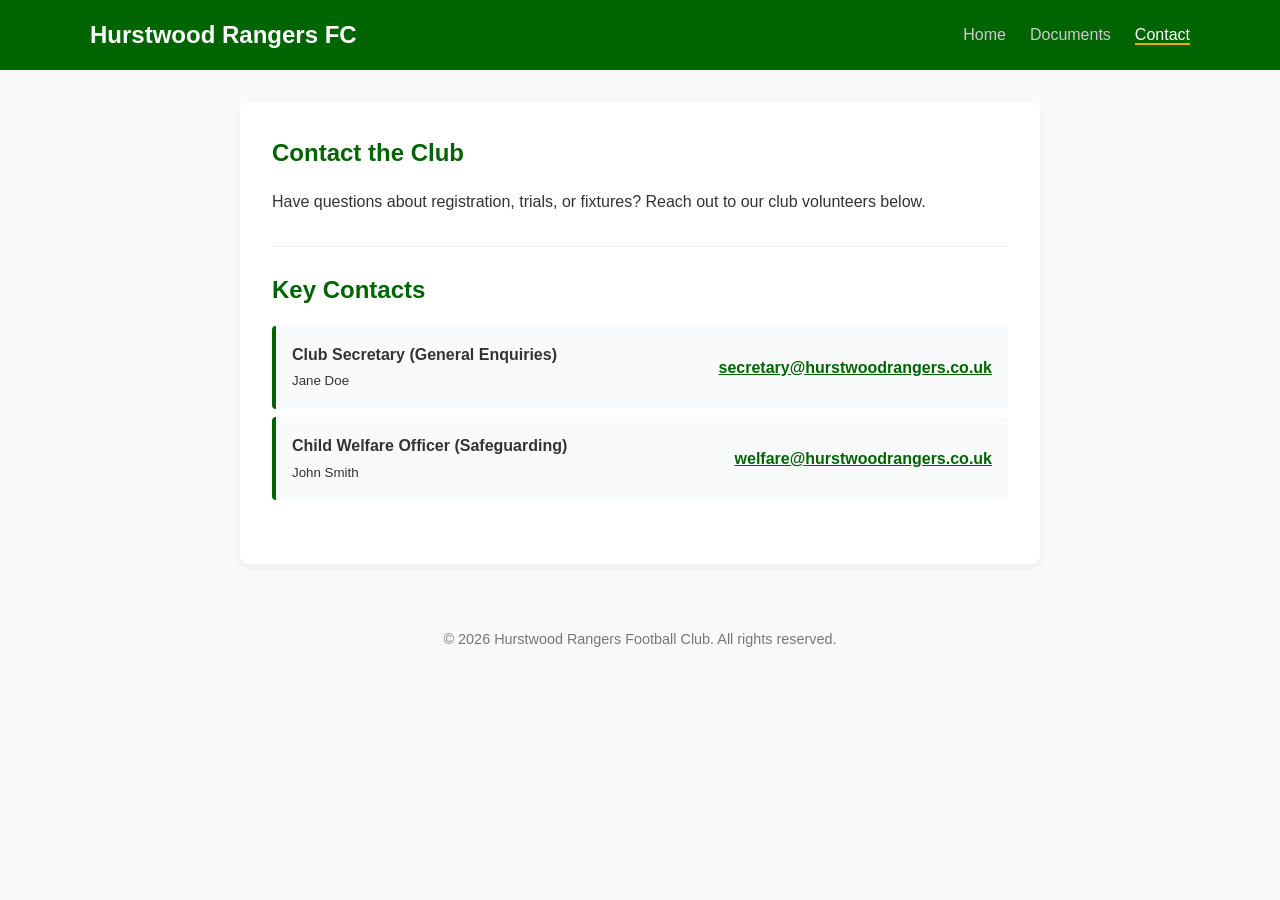
==== contact.html @ c36707c6 "Corrected the title on the page." ====
<!DOCTYPE html>
<html lang="en">
<head>
    <meta charset="UTF-8">
    <meta name="viewport" content="width=device-width, initial-scale=1.0">
    <title>Contact Us - Hurstwood Rangers FC</title>
    <link rel="stylesheet" href="style.css">
</head>
<body>

    <header>
        <nav>
            <div class="logo">Hurstwood Rangers FC</div>
            <ul class="nav-links">
                <li><a href="index.html">Home</a></li>
                <li><a href="documents.html">Documents</a></li>
                <li><a href="contact.html" class="active">Contact</a></li>
            </ul>
        </nav>
    </header>

    <main class="container">
        <section class="intro">
            <h1>Contact the Club</h1>
            <p>Have questions about registration, trials, or fixtures? Reach out to our club volunteers below.</p>
        </section>

        <hr>

        <section class="contact-details">
            <h2>Key Contacts</h2>
            <ul class="doc-list" style="margin-bottom: 2rem;">
                <li>
                    <div>
                        <strong>Club Secretary (General Enquiries)</strong><br>
                        <small>Jane Doe</small>
                    </div>
                    <a href="mailto:secretary@hurstwoodrangers.co.uk" style="color: #006400; font-weight: bold;">secretary@hurstwoodrangers.co.uk</a>
                </li>
                <li>
                    <div>
                        <strong>Child Welfare Officer (Safeguarding)</strong><br>
                        <small>John Smith</small>
                    </div>
                    <a href="mailto:welfare@hurstwoodrangers.co.uk" style="color: #006400; font-weight: bold;">welfare@hurstwoodrangers.co.uk</a>
                </li>
            </ul>

        </section>
    </main>

    <footer>
        <p>&copy; 2026 Hurstwood Rangers Football Club. All rights reserved.</p>
    </footer>

</body>
</html>
---- style.css ----
/* Basic Reset & Fonts */
* {
    margin: 0;
    padding: 0;
    box-sizing: border-box;
}
body {
    font-family: 'Segoe UI', Tahoma, Geneva, Verdana, sans-serif;
    line-height: 1.6;
    color: #333;
    background-color: #f9f9f9;
}

/* Navigation */
header {
    background-color: #006400; /* Deep sports green */
    color: white;
    padding: 1rem 2rem;
}
nav {
    display: flex;
    justify-content: space-between;
    align-items: center;
    max-width: 1100px;
    margin: 0 auto;
}
.logo {
    font-size: 1.5rem;
    font-weight: bold;
}
.nav-links {
    list-style: none;
    display: flex;
    gap: 1.5rem;
}
.nav-links a {
    color: #ccc;
    text-decoration: none;
    font-weight: 500;
}
.nav-links a:hover, .nav-links a.active {
    color: white;
    border-bottom: 2px solid #f2a900; /* Team Gold accent */
}

/* Main Layout */
.container {
    max-width: 800px;
    margin: 2rem auto;
    padding: 0 1rem;
    background: white;
    padding: 2rem;
    border-radius: 8px;
    box-shadow: 0 4px 6px rgba(0,0,0,0.05);
}
.intro {
    margin-bottom: 2rem;
}
h1, h2 {
    color: #006400;
    margin-bottom: 1rem;
}
h2 {
    margin-top: 1.5rem;
}
hr {
    border: 0;
    height: 1px;
    background: #eee;
    margin: 1.5rem 0;
}

/* Document List Styling */
.doc-list {
    list-style: none;
    margin-bottom: 2rem;
}
.doc-list li {
    display: flex;
    justify-content: space-between;
    align-items: center;
    padding: 1rem;
    background: #f8fafc;
    margin-bottom: 0.5rem;
    border-left: 4px solid #006400;
    border-radius: 4px;
}
.download-btn {
    background-color: #006400;
    color: white;
    text-decoration: none;
    padding: 0.5rem 1rem;
    border-radius: 4px;
    font-size: 0.9rem;
    transition: background 0.2s;
}
.download-btn:hover {
    background-color: #f2a900;
    color: #006400;
}

/* Footer */
footer {
    text-align: center;
    padding: 2rem;
    font-size: 0.9rem;
    color: #777;
}
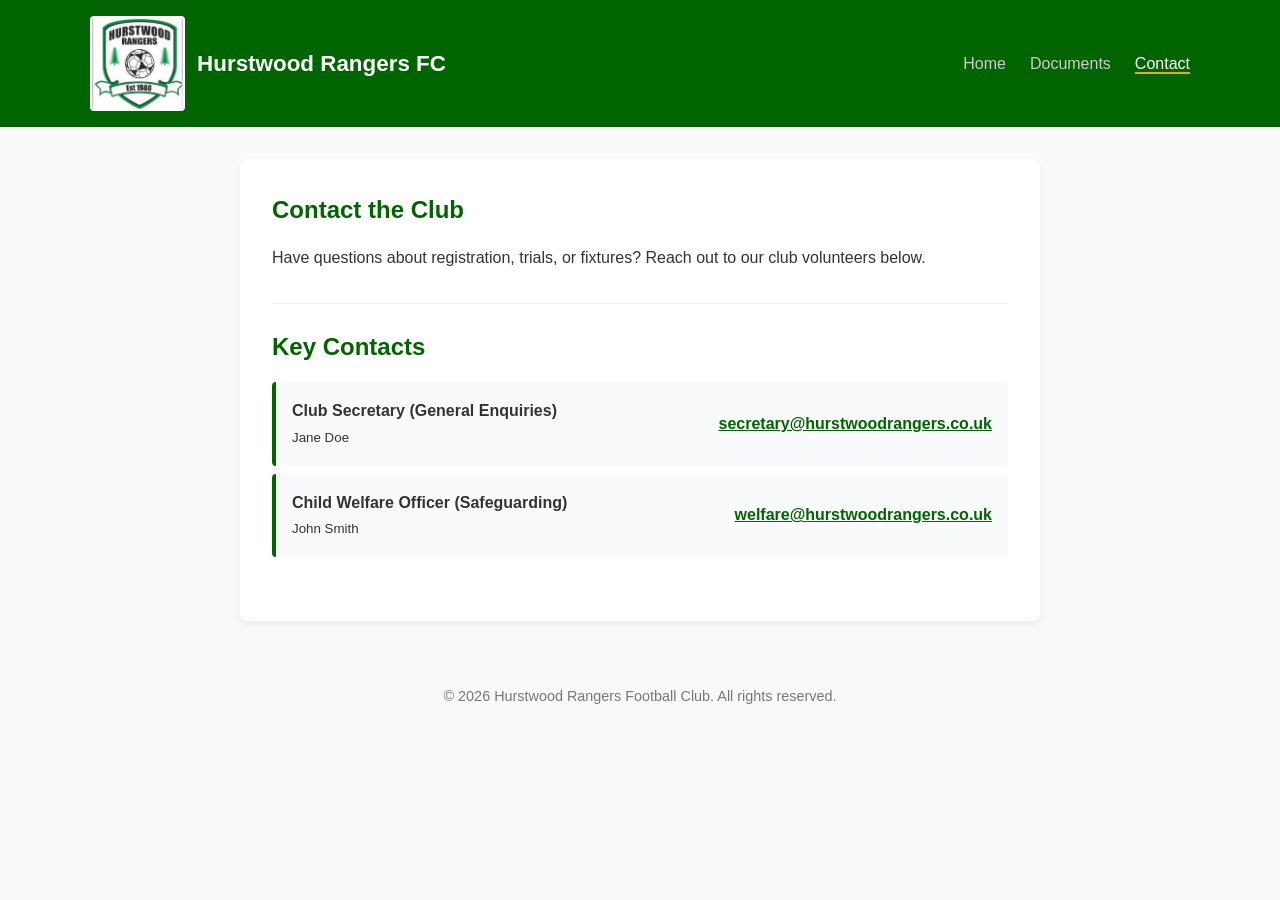
==== commit 79ff0c46: "Added a logo into the header of each page" ====
--- a/contact.html
+++ b/contact.html
@@ -10,7 +10,10 @@
 
     <header>
         <nav>
-            <div class="logo">Hurstwood Rangers FC</div>
+            <div class="logo-container">
+                <img src="logo.jpg" alt="Hurstwood Rangers FC Logo" class="club-logo">
+                <span class="logo-text">Hurstwood Rangers FC</span>
+            </div>   
             <ul class="nav-links">
                 <li><a href="index.html">Home</a></li>
                 <li><a href="documents.html">Documents</a></li>
--- a/style.css
+++ b/style.css
@@ -105,4 +105,25 @@
     padding: 2rem;
     font-size: 0.9rem;
     color: #777;
+}
+
+/* Logo Styling Rules */
+.logo-container {
+    display: flex;
+    align-items: center;
+    gap: 12px;
+}
+
+.club-logo {
+    height: 95px;       /* Keeps the height neat in the nav bar */
+    width: auto;        /* Preserves the shield ratio */
+    border-radius: 4px; /* Optional slight smooth edges */
+    background: white;  /* Gives it a clean backing if nav is dark */
+    padding: 2px;
+}
+
+.logo-text {
+    font-size: 1.4rem;
+    font-weight: bold;
+    color: white;
 }
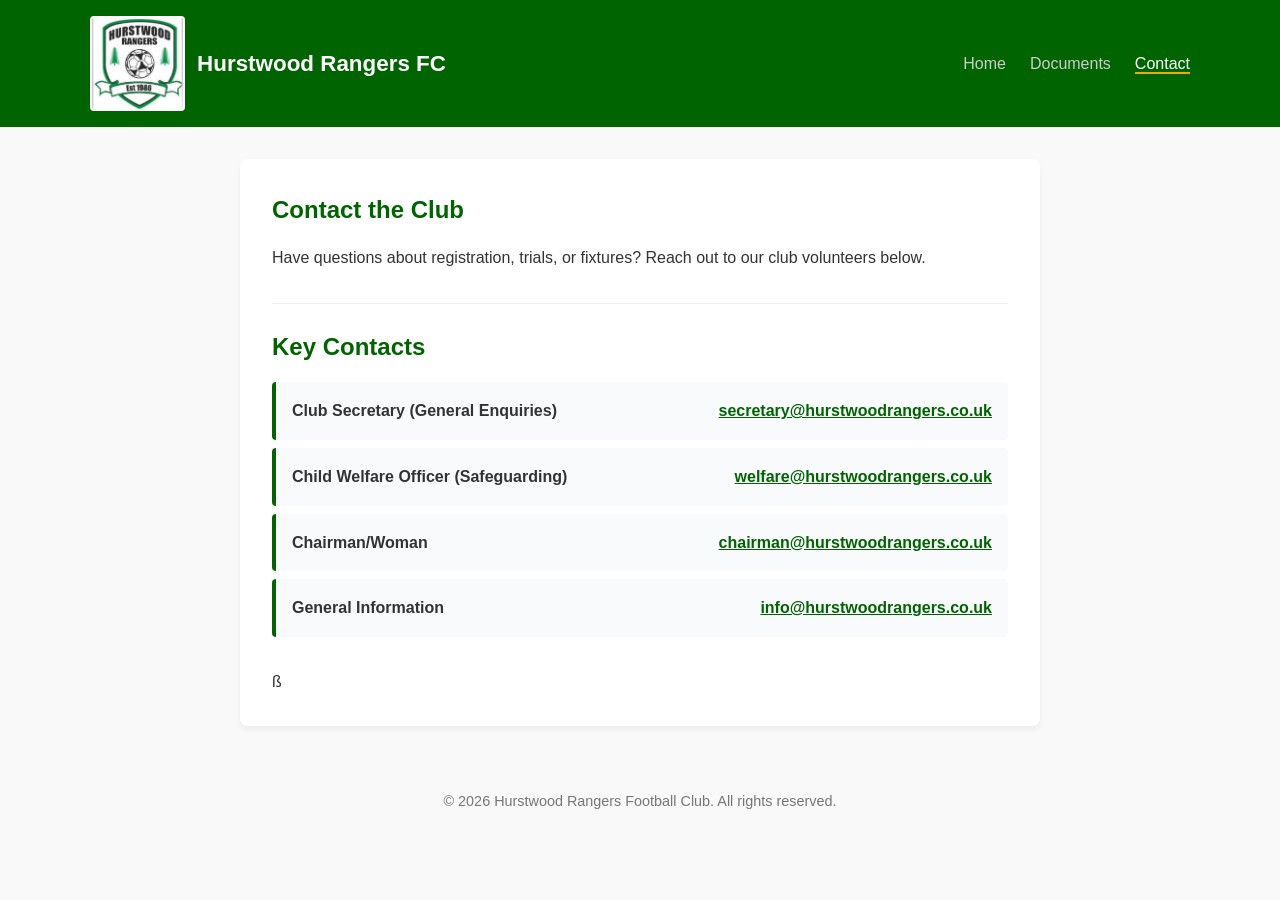
==== commit b31e7eb8: "Added extra email addresses for chairman and info." ====
--- a/contact.html
+++ b/contact.html
@@ -1,11 +1,13 @@
 <!DOCTYPE html>
 <html lang="en">
+
 <head>
     <meta charset="UTF-8">
     <meta name="viewport" content="width=device-width, initial-scale=1.0">
     <title>Contact Us - Hurstwood Rangers FC</title>
     <link rel="stylesheet" href="style.css">
 </head>
+
 <body>
 
     <header>
@@ -13,7 +15,7 @@
             <div class="logo-container">
                 <img src="logo.jpg" alt="Hurstwood Rangers FC Logo" class="club-logo">
                 <span class="logo-text">Hurstwood Rangers FC</span>
-            </div>   
+            </div>
             <ul class="nav-links">
                 <li><a href="index.html">Home</a></li>
                 <li><a href="documents.html">Documents</a></li>
@@ -36,20 +38,35 @@
                 <li>
                     <div>
                         <strong>Club Secretary (General Enquiries)</strong><br>
-                        <small>Jane Doe</small>
                     </div>
-                    <a href="mailto:secretary@hurstwoodrangers.co.uk" style="color: #006400; font-weight: bold;">secretary@hurstwoodrangers.co.uk</a>
+                    <a href="mailto:secretary@hurstwoodrangers.co.uk"
+                        style="color: #006400; font-weight: bold;">secretary@hurstwoodrangers.co.uk</a>
                 </li>
                 <li>
                     <div>
                         <strong>Child Welfare Officer (Safeguarding)</strong><br>
-                        <small>John Smith</small>
                     </div>
-                    <a href="mailto:welfare@hurstwoodrangers.co.uk" style="color: #006400; font-weight: bold;">welfare@hurstwoodrangers.co.uk</a>
+                    <a href="mailto:welfare@hurstwoodrangers.co.uk"
+                        style="color: #006400; font-weight: bold;">welfare@hurstwoodrangers.co.uk</a>
                 </li>
+                <li>
+                    <div>
+                        <strong>Chairman/Woman</strong><br>
+                    </div>
+                    <a href="mailto:chairman@hurstwoodrangers.co.uk"
+                        style="color: #006400; font-weight: bold;">chairman@hurstwoodrangers.co.uk</a>
+                </li>
+                <li>
+                    <div>
+                        <strong>General Information</strong><br>
+                    </div>
+                    <a href="mailto:info@hurstwoodrangers.co.uk"
+                        style="color: #006400; font-weight: bold;">info@hurstwoodrangers.co.uk</a>
+                </li>
+
             </ul>
 
-        </section>
+        </section>ß
     </main>
 
     <footer>
@@ -57,4 +74,5 @@
     </footer>
 
 </body>
+
 </html>
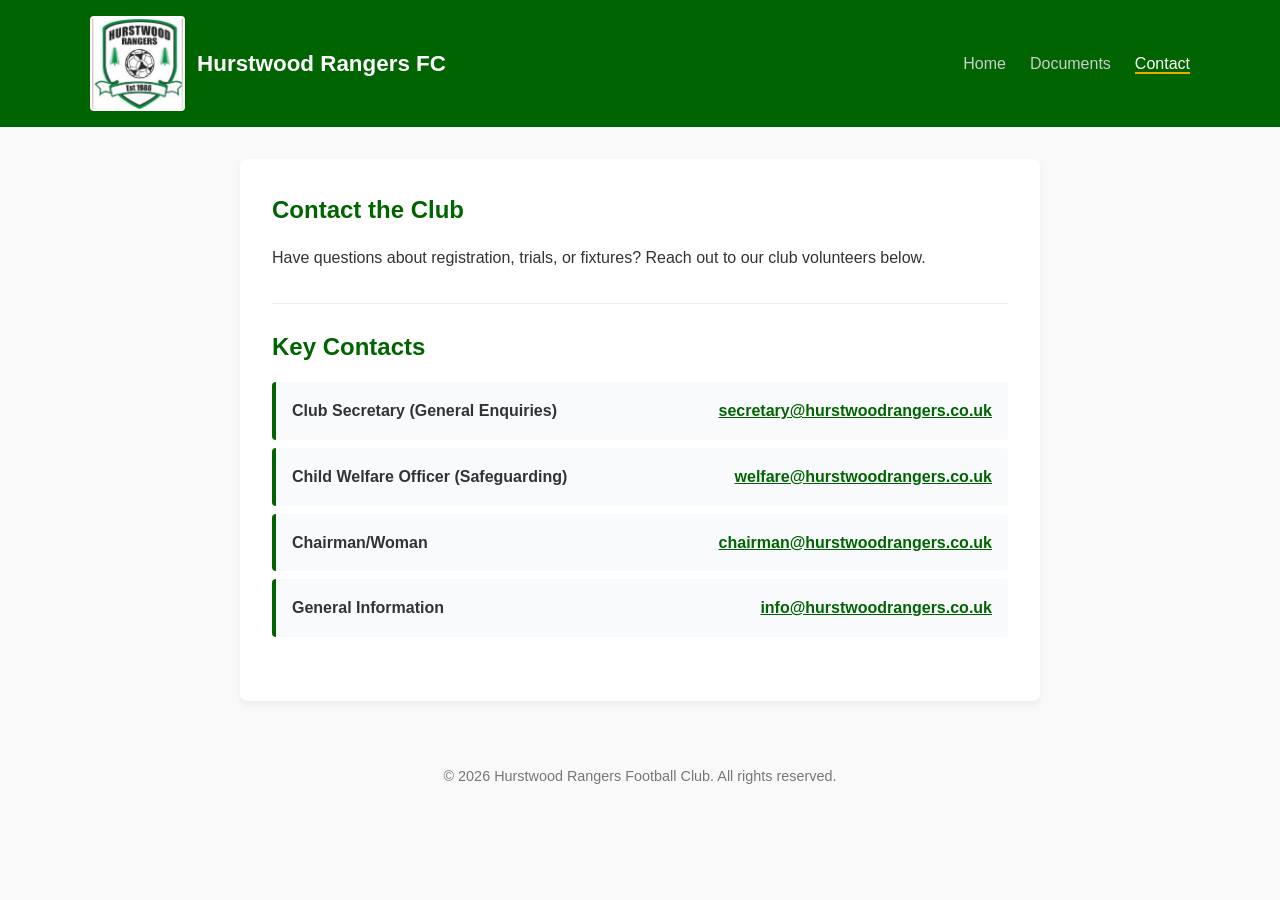
==== commit 0802358c: "corrected the typo" ====
--- a/contact.html
+++ b/contact.html
@@ -66,7 +66,7 @@
 
             </ul>
 
-        </section>ß
+        </section>
     </main>
 
     <footer>
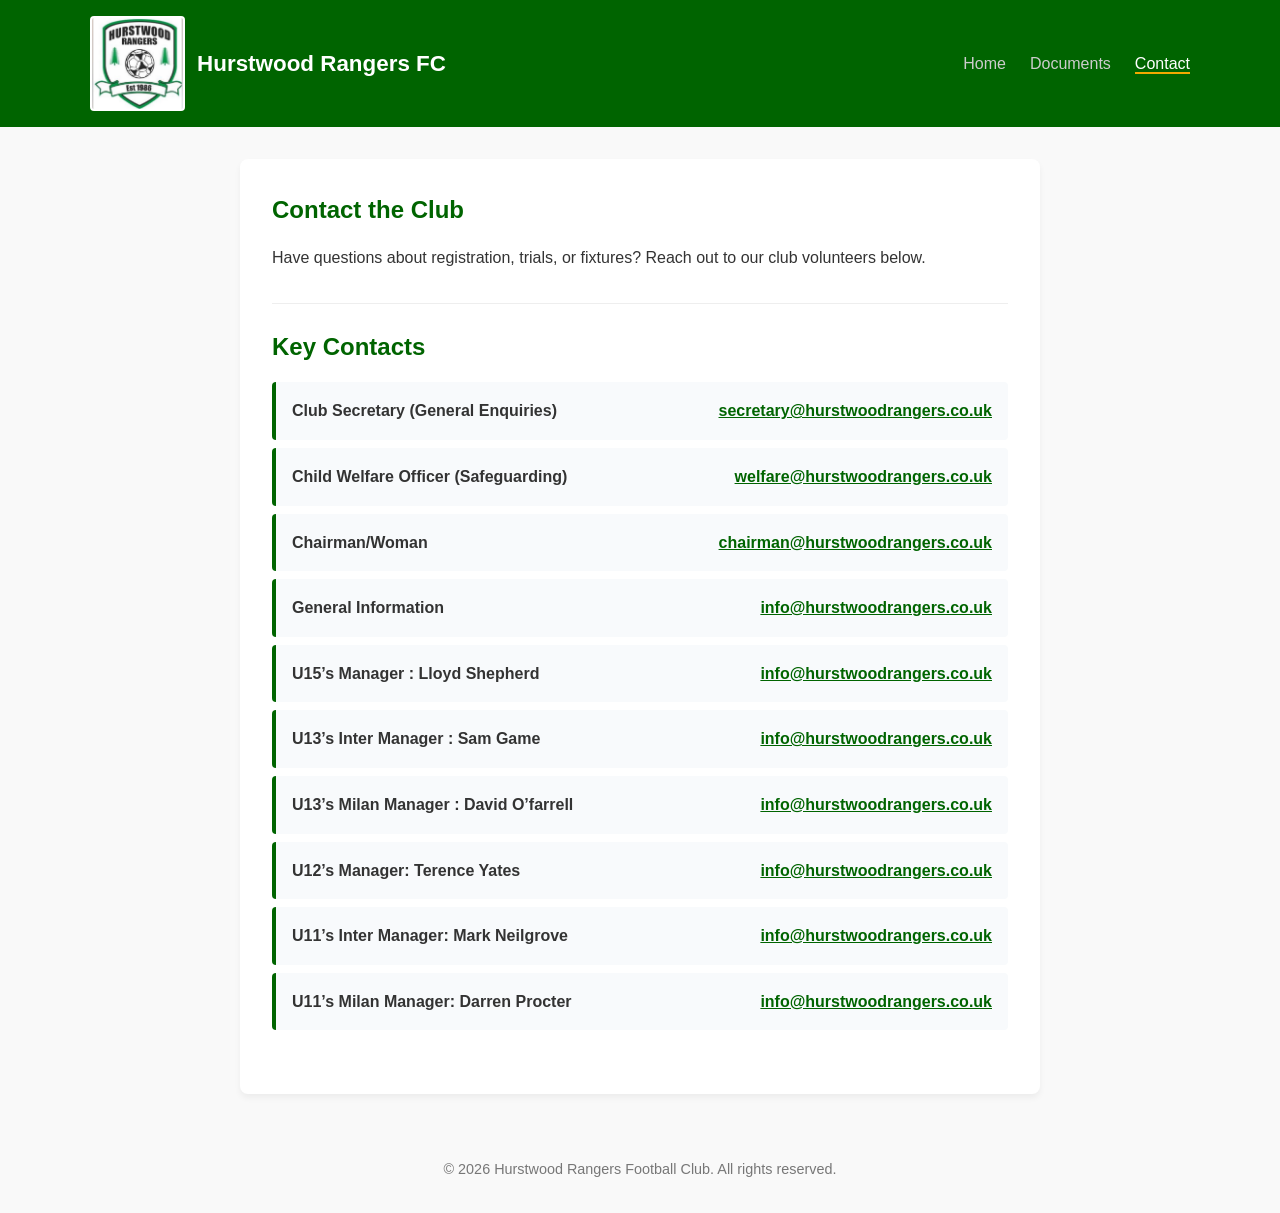
==== commit 79cdbdeb: "Added managers to the contact list." ====
--- a/contact.html
+++ b/contact.html
@@ -63,7 +63,48 @@
                     <a href="mailto:info@hurstwoodrangers.co.uk"
                         style="color: #006400; font-weight: bold;">info@hurstwoodrangers.co.uk</a>
                 </li>
-
+                <li>
+                    <div>
+                        <strong>U15’s Manager : Lloyd Shepherd</strong><br>
+                    </div>
+                    <a href="mailto:info@hurstwoodrangers.co.uk"
+                        style="color: #006400; font-weight: bold;">info@hurstwoodrangers.co.uk</a>
+                </li>
+                <li>
+                    <div>
+                        <strong>U13’s Inter Manager : Sam Game</strong><br>
+                    </div>
+                    <a href="mailto:info@hurstwoodrangers.co.uk"
+                        style="color: #006400; font-weight: bold;">info@hurstwoodrangers.co.uk</a>
+                </li>
+                <li>
+                    <div>
+                        <strong>U13’s Milan Manager : David O’farrell</strong><br>
+                    </div>
+                    <a href="mailto:info@hurstwoodrangers.co.uk"
+                        style="color: #006400; font-weight: bold;">info@hurstwoodrangers.co.uk</a>
+                </li>
+                <li>
+                    <div>
+                        <strong>U12’s Manager: Terence Yates</strong><br>
+                    </div>
+                    <a href="mailto:info@hurstwoodrangers.co.uk"
+                        style="color: #006400; font-weight: bold;">info@hurstwoodrangers.co.uk</a>
+                </li>
+                <li>
+                    <div>
+                        <strong>U11’s Inter Manager: Mark Neilgrove</strong><br>
+                    </div>
+                    <a href="mailto:info@hurstwoodrangers.co.uk"
+                        style="color: #006400; font-weight: bold;">info@hurstwoodrangers.co.uk</a>
+                </li>
+                <li>
+                    <div>
+                        <strong>U11’s Milan Manager: Darren Procter</strong><br>
+                    </div>
+                    <a href="mailto:info@hurstwoodrangers.co.uk"
+                        style="color: #006400; font-weight: bold;">info@hurstwoodrangers.co.uk</a>
+                </li>
             </ul>
 
         </section>
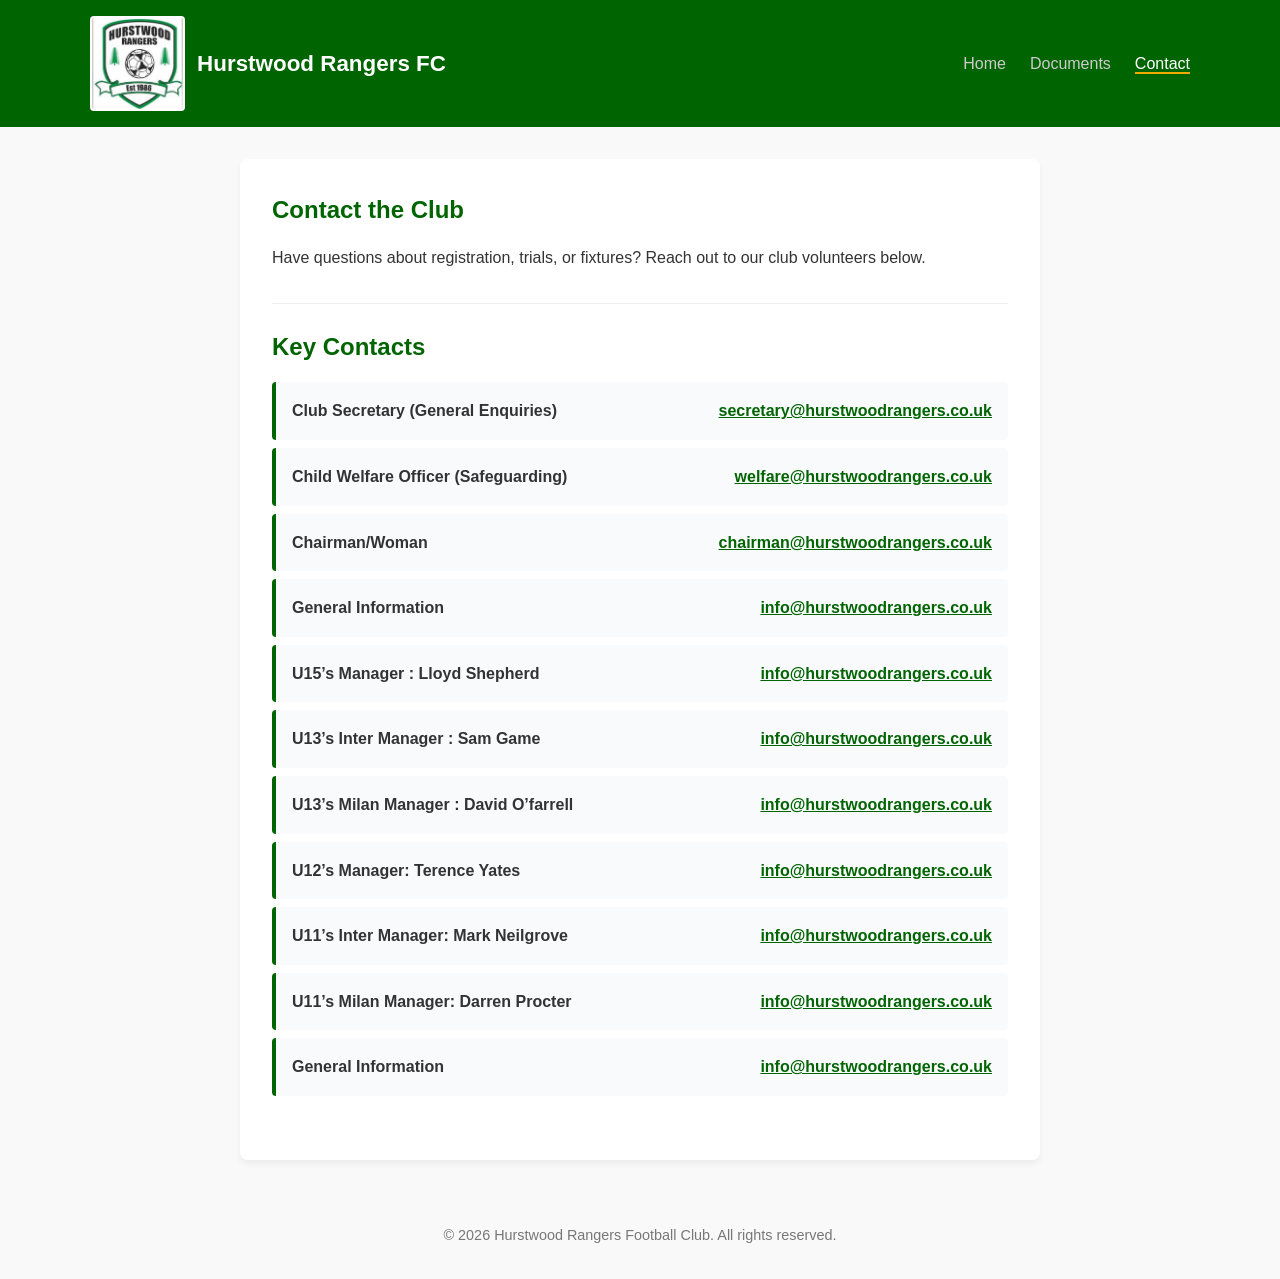
==== commit 25206e02: "Merge branch 'main' into dev" ====
--- a/contact.html
+++ b/contact.html
@@ -105,6 +105,14 @@
                     <a href="mailto:info@hurstwoodrangers.co.uk"
                         style="color: #006400; font-weight: bold;">info@hurstwoodrangers.co.uk</a>
                 </li>
+                <li>
+                    <div>
+                        <strong>General Information</strong><br>
+                    </div>
+                    <a href="mailto:info@hurstwoodrangers.co.uk"
+                        style="color: #006400; font-weight: bold;">info@hurstwoodrangers.co.uk</a>
+                </li>
+
             </ul>
 
         </section>
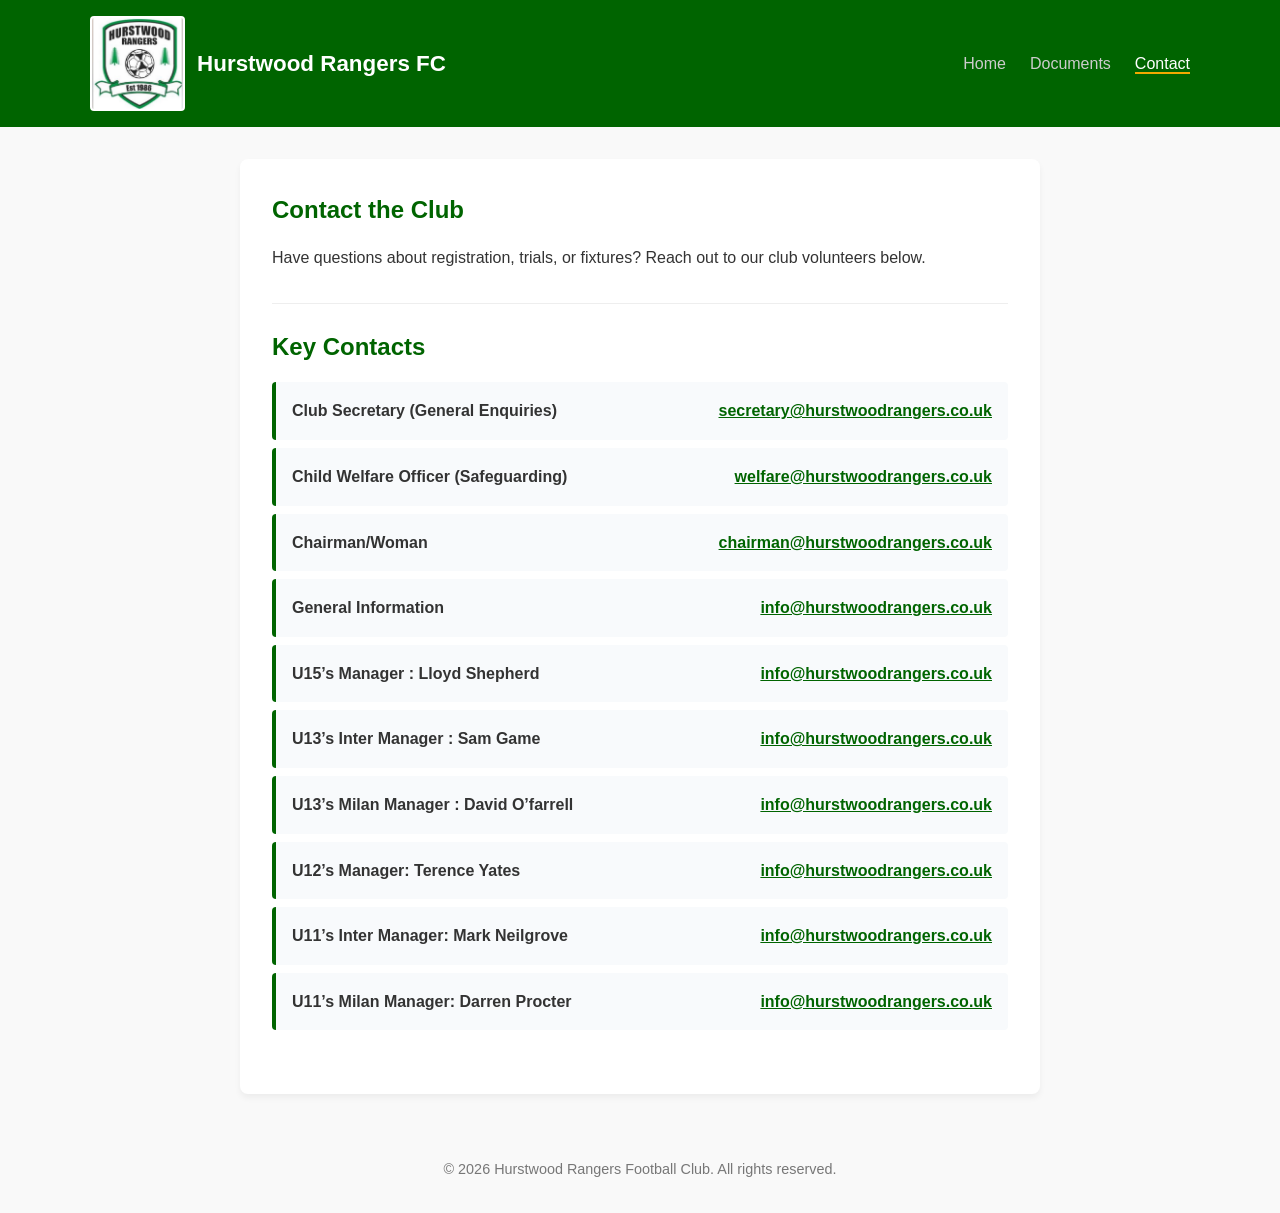
==== commit 64d7f3a9: "Removed the duplicate General Info entry" ====
--- a/contact.html
+++ b/contact.html
@@ -105,23 +105,11 @@
                     <a href="mailto:info@hurstwoodrangers.co.uk"
                         style="color: #006400; font-weight: bold;">info@hurstwoodrangers.co.uk</a>
                 </li>
-                <li>
-                    <div>
-                        <strong>General Information</strong><br>
-                    </div>
-                    <a href="mailto:info@hurstwoodrangers.co.uk"
-                        style="color: #006400; font-weight: bold;">info@hurstwoodrangers.co.uk</a>
-                </li>
-
             </ul>
-
         </section>
     </main>
-
     <footer>
         <p>&copy; 2026 Hurstwood Rangers Football Club. All rights reserved.</p>
     </footer>
-
 </body>
-
 </html>
